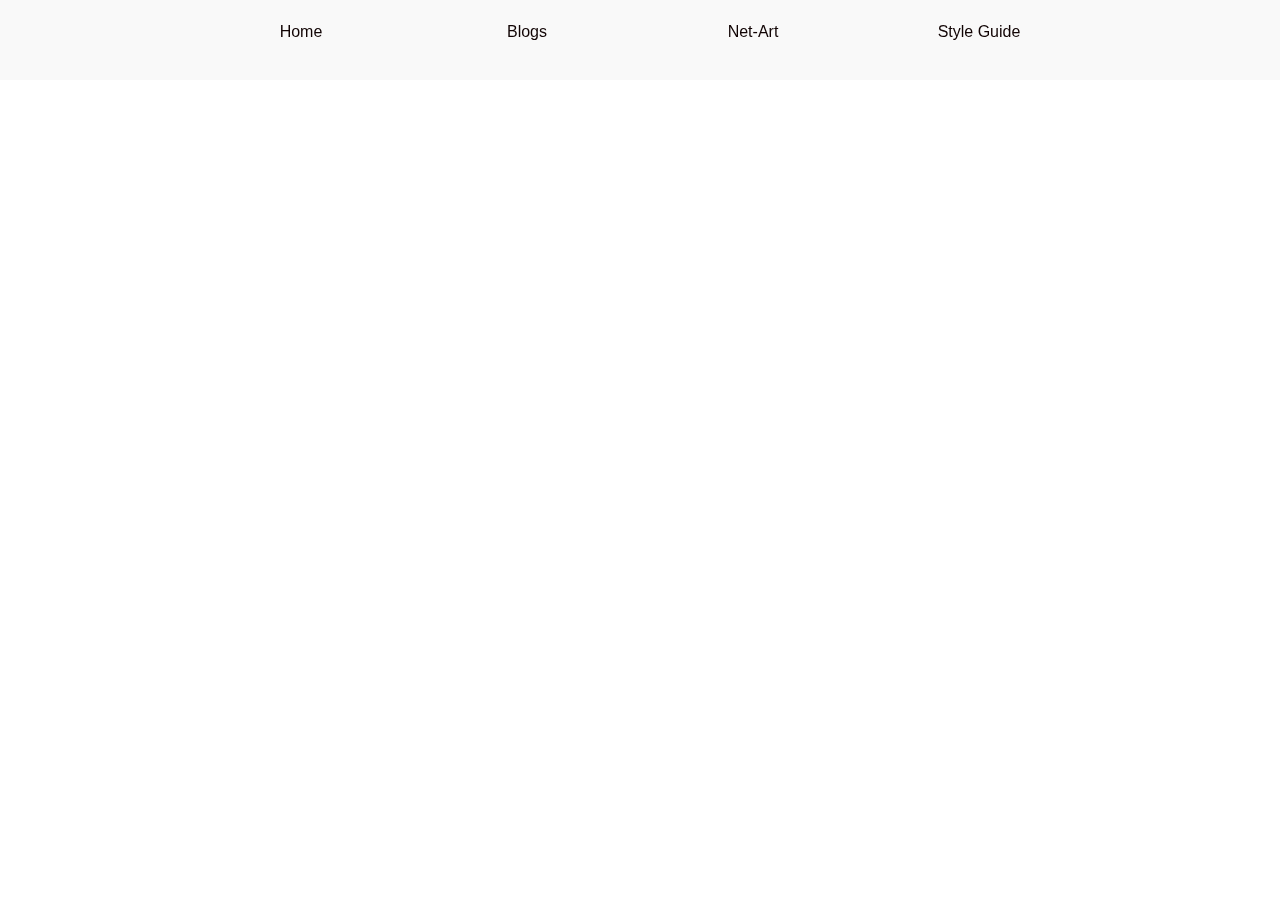
==== netart.html @ 2149f93b "all flies" ====
<!DOCTYPE html>
<html lang="en">
<head>
    <meta charset="UTF-8">
    <meta http-equiv="X-UA-Compatible" content="IE=edge">
    <meta name="viewport" content="width=device-width, initial-scale=1.0">
    <title>Internet Art</title>
    <script src="./JavaScript/index.js"></script>
    <link rel="stylesheet" href="./CSS/nav.css">
</head>
<body>
    
</body>
</html>
---- CSS/nav.css ----
@import url("https://fonts.google.com/specimen/Carter+One");
body {
  padding-top: 50px;
  font-family: CarterOne-Regular;
}
.menu {
      background: #f7f7f6b8; 
  height: 5rem;
  position: fixed;
  width: 100%;
  top: 0;
  display: block;
}
.menu ol {
  list-style-type: none;
  margin: 0 auto;
  padding: 0;
}
.menu > ol {
  max-width: 1000px;
  padding: 0 3rem;
  display: flex;
}
.menu > ol > .menu-item {
  flex: 1;
  padding: 0.75rem 0;
}
.menu > ol > .menu-item:after {
  content: "";
  position: absolute;
  width: 4px;
  height: 4px;
  border-radius: 50%;
  bottom: 5px;
  left: calc(50% - 2px);
  background: #8c1c13;
  will-change: transform;
  transform: scale(0);
  transition: transform 0.2s ease;
}
.menu > ol > .menu-item:hover:after {
  transform: scale(1);
}
.menu-item {
  position: relative;
  line-height: 2.5rem;
  text-align: center;
}
.menu-item a {
  overflow: hidden;
  white-space: nowrap;
  text-overflow: ellipsis;
  display: block;
  color: #110404;
}
.menu-item a:hover {
  background: #8c1c13;
}
.sub-menu .menu-item {
  padding: 0.75rem 0;
  background: #988372b8; 
  opacity: 0;
  transform-origin: bottom;
  animation: enter 0.2s ease forwards;
}
.sub-menu .menu-item:nth-child(1) {
  animation-duration: 0.2s;
  animation-delay: 0s;
}
.sub-menu .menu-item:nth-child(2) {
  animation-duration: 0.3s;
  animation-delay: 0.1s;
}
.sub-menu .menu-item:nth-child(3) {
  animation-duration: 0.4s;
  animation-delay: 0.2s;
}

.sub-menu .menu-item a {
  padding: 0 0.75rem;
}
@media screen and (max-width: 600px) {
  .sub-menu .menu-item {
    background: #eeeeee;
  }
}
@media screen and (max-width: 896px) {
  h1 {
    font-weight: bold;
    line-height: 30px;
    text-align: center;
    margin-top: 30px;
    padding-top: 10px;
    padding-bottom: 10px;
    border-style: double;
    border-width: 10px;
    font-size: 10px;
    font-family: "Tapestry", Regular;
  }
}


  @media screen and (max-width: 1024px) {
    .sub-menu .menu-item {
      background: #eeeeee;
    }
}
@media screen and (max-width: 600px) {
  .menu {
    position: fixed;
    top: 0;
  }
  main {
    width: 100%;
    flex-grow: inherit;
  }
  .menu:after {
    content: "";
    position: absolute;
    top: calc(50% - 2px);
    right: 1rem;
    width: 30px;
    height: 4px;
    background: #fff;
    box-shadow: 0 10px #fff, 0 -10px #fff;
  }
  .menu > ol {
    display: none;
    background: #222831;
    flex-direction: column;
    justify-content: center;
    height: 100vh;
    animation: fade 0.2s ease-out;
  }
  .menu > ol > .menu-item {
    flex: 0;
    opacity: 0;
    animation: enter 0.3s ease-out forwards;
  }
  .menu > ol > .menu-item:nth-child(1) {
    animation-delay: 0s;
  }
  .menu > ol > .menu-item:nth-child(2) {
    animation-delay: 0.1s;
  }
  .menu > ol > .menu-item:nth-child(3) {
    animation-delay: 0.2s;
  }
  .menu > ol > .menu-item:nth-child(4) {
    animation-delay: 0.3s;
  }
  .menu > ol > .menu-item:nth-child(5) {
    animation-delay: 0.4s;
  }
  .menu > ol > .menu-item + .menu-item {
    margin-top: 0.75rem;
  }
  .menu > ol > .menu-item:after {
    left: auto;
    right: 1rem;
    bottom: calc(50% - 2px);
  }
  .menu > ol > .menu-item:hover {
    z-index: 1;
  }
  .menu:hover > ol {
    display: flex;
  }
  .menu:hover:after {
    box-shadow: none;
  }
}

.sub-menu {
  position: absolute;
  width: 100%;
  top: 100%;
  left: 0;
  display: none;
  z-index: 1;
}
.menu-item:hover > .sub-menu {
  display: block;
}
.center {
  display: block;
  margin-left: auto;
  margin-right: auto;
  width: 50%;
}

@media screen and (max-width: 600px) {
  .sub-menu {
    width: 100vw;
    left: -2rem;
    top: 50%;
    transform: translateY(-50%);
  }
  
}

html,
body {
  font-size: 16px;
  font-family: "roboto", sans-serif;
  margin: 0;
}

* {
  box-sizing: border-box;
}
*:before,
*:after {
  box-sizing: inherit;
}

a {
  text-decoration: none;
}

@keyframes enter {
  from {
    opacity: 0;
    transform: scaleY(0.98) translateY(10px);
  }
  to {
    opacity: 1;
    transform: none;
  }
}

@keyframes fade {
  from {
    opacity: 0;
  }
  to {
    opacity: 1;
  }
}
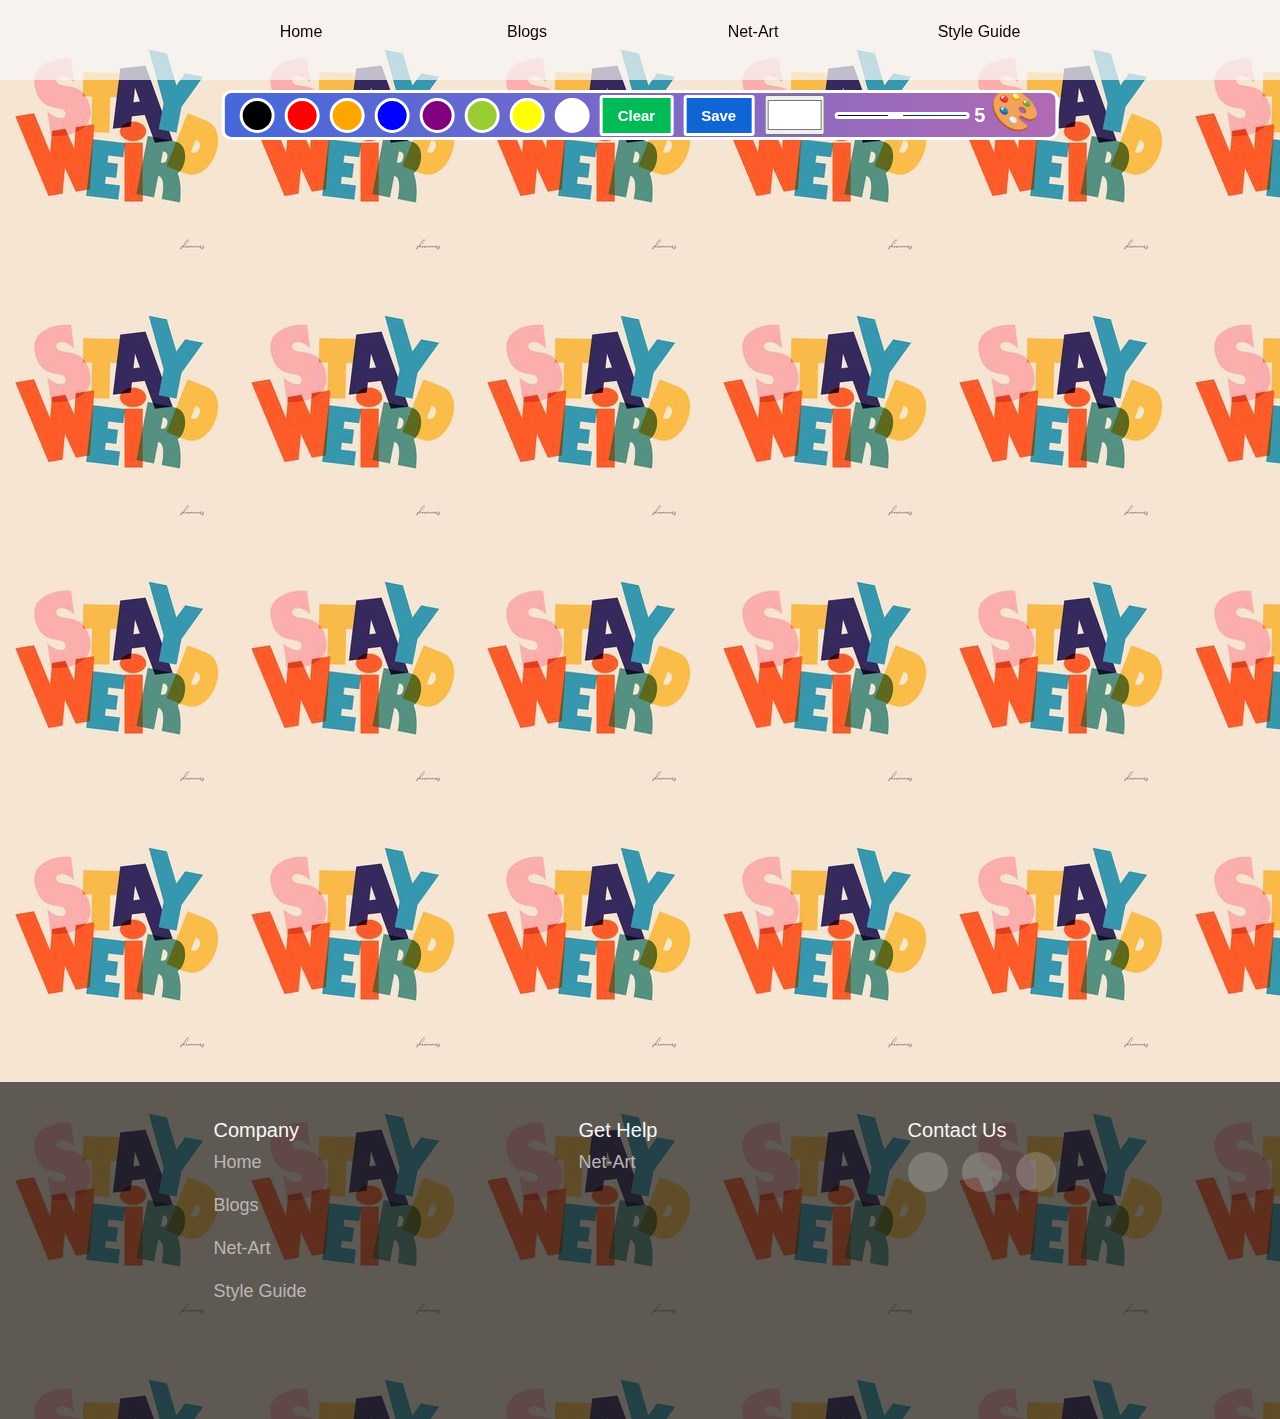
==== commit dd893e29: "blogs, art" ====
--- a/netart.html
+++ b/netart.html
@@ -7,8 +7,28 @@
     <title>Internet Art</title>
     <script src="./JavaScript/index.js"></script>
     <link rel="stylesheet" href="./CSS/nav.css">
+    <link rel="stylesheet" href="./CSS/footer.css">
+    <link rel="stylesheet" href="./CSS/netart.css">
+    <script src="./JavaScript/netart.js" defer></script>
 </head>
 <body>
-    
+    <canvas id="canvas"></canvas>
+    <div class="nav">
+        <div class="clr" data-clr="#000"></div>
+        <div class="clr" data-clr="red"></div>
+        <div class="clr" data-clr="orange"></div>
+        <div class="clr" data-clr="blue"></div>
+        <div class="clr" data-clr="purple"></div>
+        <div class="clr" data-clr="yellowgreen"></div>
+        <div class="clr" data-clr="yellow"></div>
+        <div class="clr" data-clr="#fff"></div>
+        <button class="clear">Clear</button>
+        <button class="save">Save</button>
+        <input type="color" id="favcolor" value="#FFFFFF">
+        <input type="range" name="ageInputName" id="ageInputId" value="5" min="1" max="10" oninput="ageOutputId.value = ageInputId.value">
+        <output id="ageOutputId">5</output>
+        <div class="emoji">🎨</div>
+    </div>
 </body>
+<my-footer></my-footer>
 </html>--- a/CSS/footer.css
+++ b/CSS/footer.css
@@ -0,0 +1,117 @@
+.containar {
+    padding: 2rem 0 5rem 0;
+    background-color: rgba(26, 26, 25, 0.692);
+  }
+  footer {
+    height: 25vh;
+    width: 100%;
+    display: flex;
+    justify-content: center;
+    flex-wrap: wrap;
+    margin: 0 auto;
+    font-family: Fonts;
+    src: url(../Fonts/Satisfy/Satisfy-Regular.ttf);
+    color: white;
+  }
+  .row {
+    display: flex;
+    flex-wrap: wrap;
+  }
+  ul {
+    list-style: none;
+  }
+  .footer-content {
+    display: flex;
+    flex-wrap: wrap;
+    flex-direction: column;
+    margin-right: 5rem;
+    margin-left: 5rem;
+  }
+  .footer-content h4 {
+    margin-bottom: 2rem;
+    align-items: center;
+    font-size: 20px;
+    color: #f9f8f8;
+    text-transform: capitalize;
+    margin-bottom: 10px;
+    font-weight: 500;
+    position: relative;
+    padding-top: 5px;
+  }
+  .footer-content h4::before {
+    content: "";
+    position: absolute;
+    left: 0;
+    bottom: -10px;
+    background-color: #e91e63;
+    height: 2px;
+    font-family: "Poppins", sans-serif;
+    box-sizing: border-box;
+    width: 50px;
+  }
+  .footer-content h3 {
+    text-align: center;
+    font-size: 25px;
+    padding-bottom: 10px;
+    padding-top: 20px;
+  }
+  .footer-content ul li:not(:last-child) {
+    margin-bottom: 10px;
+  }
+  .footer-content ul li a {
+    font-size: 18px;
+    margin-right: 2rem;
+    padding-right: 5rem;
+    text-transform: capitalize;
+    color: #fbf4f4;
+    text-decoration: none;
+    margin-bottom: 0.5rem;
+    font-weight: 300;
+    color: #bcb7b7;
+    display: inline-block;
+  }
+  .footer-content ul li a:hover {
+    color: #ffffff;
+    padding-left: 5px;
+    padding-right: 5px;
+    transition: all 0.3s ease;
+  }
+  .footer-content .social-links a {
+    display: inline-block;
+    height: 40px;
+    width: 40px;
+    background-color: rgba(255, 255, 255, 0.2);
+    margin: 0 10px 10px 0;
+    text-align: center;
+    line-height: 40px;
+    border-radius: 50%;
+    color: #ffffff;
+  }
+  h3 {
+    font-size: 20px;
+    padding-top: 20px;
+    padding-bottom: 20px;
+    font-weight: bold;
+    text-transform: capitalize;
+    text-align: center;
+  }
+  .footer-bottom {
+    text-align: center;
+    padding-top: 10px;
+  }
+
+@media screen and (max-width: 768px) {
+  footer {
+    height: 30vh;
+  }
+  @media screen and (max-width: 896px) {
+    footer {
+      height: 100vh;
+  }
+}
+  @media screen and (max-width: 700px) {
+    footer {
+      padding-bottom: 2vh;
+    }
+  }
+}--- a/CSS/netart.css
+++ b/CSS/netart.css
@@ -0,0 +1,114 @@
+*{
+    margin: 0;
+    padding: 0;
+    overflow: hidden;
+    font-family: Arial, Helvetica, sans-serif;
+    
+}
+body{
+    background-image: url(../Images/font\ element.jpeg);
+    margin-top: 10%;
+}
+.nav{
+    width: auto;
+    height: 50px;
+    position: fixed;
+    top: 10%;
+    left: 50%;
+    transform: translateX(-50%);
+    display: flex;
+    align-items: center;
+    justify-content: space-around;
+    transition: opacity .5s;
+    background:linear-gradient(to right, #4568DC, #B06AB3);
+    padding: 10px;
+    border-radius: 10px;
+    border: 3px solid white;
+}
+img{
+    position: absolute;
+    top: 50%;
+    left: 50%;
+    transform: translate(-50%, -50%);
+}
+.nav div, button, input{
+    margin: 5px;
+}
+.nav:hover{
+    cursor: pointer;
+}
+buttton:hover{
+    cursor: pointer;
+}
+.clr{
+    height: 35px;
+    width: 35px;
+    background-color: blue;
+    border-radius: 50%;
+    border: 3px solid white;
+    transition: transform .5s;
+}
+.clr:hover{
+    transform: scale(1.2);
+}
+.clr:nth-child(1){
+    background-color: #000;
+}
+.clr:nth-child(2){
+    background-color: red;
+}
+.clr:nth-child(3){
+    background-color: orange;
+}
+.clr:nth-child(4){
+    background-color: blue;
+}
+.clr:nth-child(5){
+    background-color: purple;
+}
+.clr:nth-child(6){
+    background-color: yellowgreen;
+}
+.clr:nth-child(7){
+    background-color: yellow;
+}
+.clr:nth-child(8){
+    background-color: #fff;
+}
+button{
+    border: none;
+    outline: none;
+    padding: .6em 1em;
+    border-radius: 3px;
+    background-color: #03bb56;
+    color: #fff;
+    border: 3px solid white;
+    font-size: 15px;
+    font-weight: bold;
+}
+.save{
+    background-color: #0f65d4;
+}
+input[type="color"] {
+    width: 60px;
+    height: 40px;
+}
+#ageOutputId{
+    color: white;
+    font-weight: bold;
+    font-size: 15pt;
+}
+#ageInputId {
+    background: linear-gradient(to right, #000428 0%, #004e92 100%);
+    height: 7px;
+    outline: none;
+    -webkit-appearance: none;
+    cursor: ew-resize;
+    border-radius: 5px;
+    border: 3px solid white;
+    accent-color: white;
+}
+.emoji{
+    font-size: 40px;
+    padding-bottom: 10px;
+}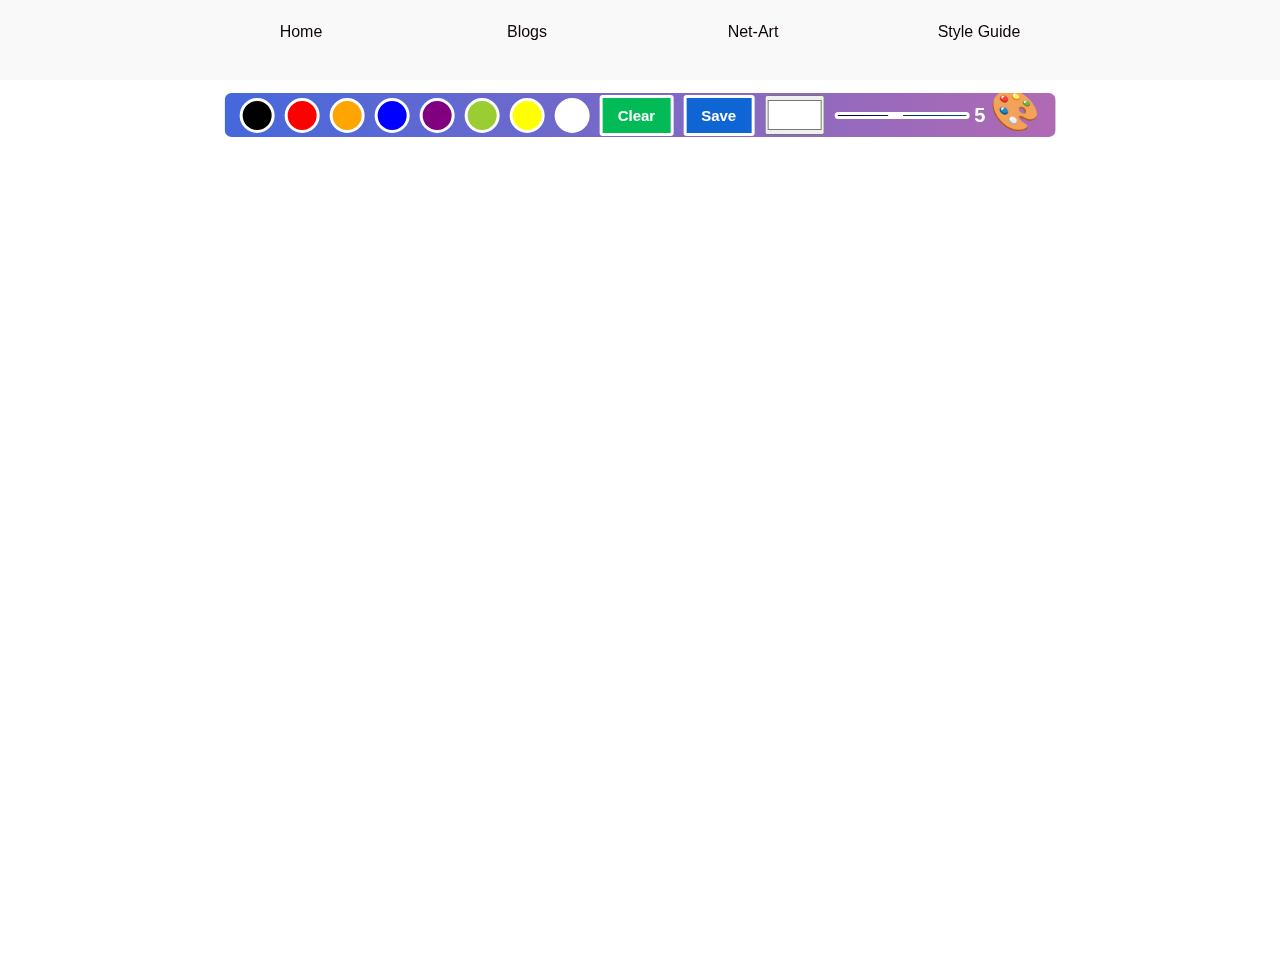
==== commit 852b6ba4: "style guide and more blogs" ====
--- a/netart.html
+++ b/netart.html
@@ -13,6 +13,7 @@
 </head>
 <body>
     <canvas id="canvas"></canvas>
+    
     <div class="nav">
         <div class="clr" data-clr="#000"></div>
         <div class="clr" data-clr="red"></div>
@@ -30,5 +31,4 @@
         <div class="emoji">🎨</div>
     </div>
 </body>
-<my-footer></my-footer>
-</html>+</html>
--- a/CSS/nav.css
+++ b/CSS/nav.css
@@ -33,7 +33,7 @@
   border-radius: 50%;
   bottom: 5px;
   left: calc(50% - 2px);
-  background: #8c1c13;
+  background: #8c136c;
   will-change: transform;
   transform: scale(0);
   transition: transform 0.2s ease;
@@ -54,11 +54,11 @@
   color: #110404;
 }
 .menu-item a:hover {
-  background: #8c1c13;
+  background: #8c1380;
 }
 .sub-menu .menu-item {
   padding: 0.75rem 0;
-  background: #988372b8; 
+  background: #f2eeeab8; 
   opacity: 0;
   transform-origin: bottom;
   animation: enter 0.2s ease forwards;
--- a/CSS/netart.css
+++ b/CSS/netart.css
@@ -3,11 +3,7 @@
     padding: 0;
     overflow: hidden;
     font-family: Arial, Helvetica, sans-serif;
-    
-}
-body{
-    background-image: url(../Images/font\ element.jpeg);
-    margin-top: 10%;
+
 }
 .nav{
     width: auto;
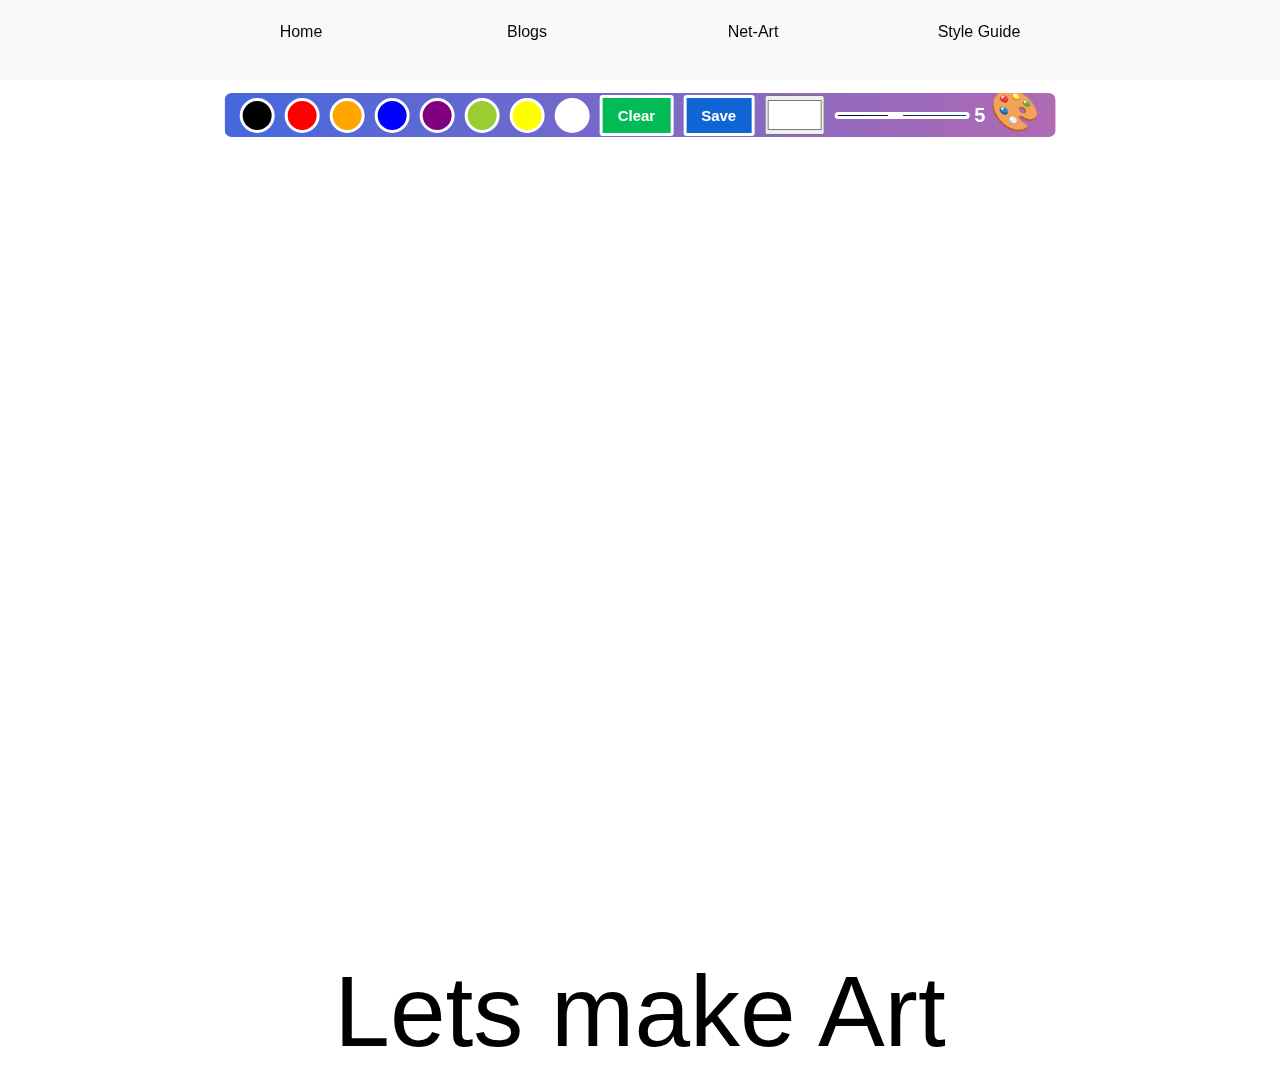
==== commit 27df7172: "net art" ====
--- a/netart.html
+++ b/netart.html
@@ -9,11 +9,12 @@
     <link rel="stylesheet" href="./CSS/nav.css">
     <link rel="stylesheet" href="./CSS/footer.css">
     <link rel="stylesheet" href="./CSS/netart.css">
+    <link rel="stylesheet" href="./CSS/blogs.css">
     <script src="./JavaScript/netart.js" defer></script>
 </head>
 <body>
     <canvas id="canvas"></canvas>
-    
+    <p class="Heading">Lets make Art</p>
     <div class="nav">
         <div class="clr" data-clr="#000"></div>
         <div class="clr" data-clr="red"></div>
--- a/CSS/blogs.css
+++ b/CSS/blogs.css
@@ -0,0 +1,71 @@
+
+.Heading{
+    font-family: Impact, Haettenschweiler, 'Arial Narrow Bold', sans-serif;
+    src: url(../Fonts/Carter_One/CarterOne-Regular.ttf);
+    font-size: 100px;
+    text-align: center;
+    margin-bottom: 10px;
+    color: black;
+
+}
+.writing{
+    padding-left: 20%;
+  padding-right: 20%;
+  text-align: justify;
+  font-family: 'Times New Roman', Times, serif;
+  font-size: 20px;
+  text-indent: 40px;
+  letter-spacing: 2px;
+  color: black;
+}
+.Bimages{
+  height: 80%;
+width: 100%;
+border-style: double;
+}
+.next{
+  background-color: #593bf4;
+  color: white;
+text-decoration: none;
+font-size: 20px;
+padding: 20px;
+float: right;
+margin-right: 20px;
+margin-top: 15px;
+border-radius: 20px;
+
+}
+.Prev{
+  background-color: #eec01a;
+  color: white;
+text-decoration: none;
+font-size: 20px;
+padding: 20px;
+float: left;
+margin-left: 20px;
+margin-top: 15px;
+border-radius: 20px;
+}
+#myBtn {
+    
+  position: fixed; /* Fixed/sticky position */
+  bottom: 20px; /* Place the button at the bottom of the page */
+  right: 30px; /* Place the button 30px from the right */
+  z-index: 99; /* Make sure it does not overlap */
+  border: none; /* Remove borders */
+  outline: none; /* Remove outline */
+  background-color: red; /* Set a background color */
+  color: white; /* Text color */
+  cursor: pointer; /* Add a mouse pointer on hover */
+  padding: 15px; /* Some padding */
+  border-radius: 10px; /* Rounded corners */
+  font-size: 18px; /* Increase font size */
+}
+
+#myBtn:hover {
+  background-color: #555; /* Add a dark-grey background on hover */
+}
+.blinks {
+  color: red;
+  text-decoration: none;
+}